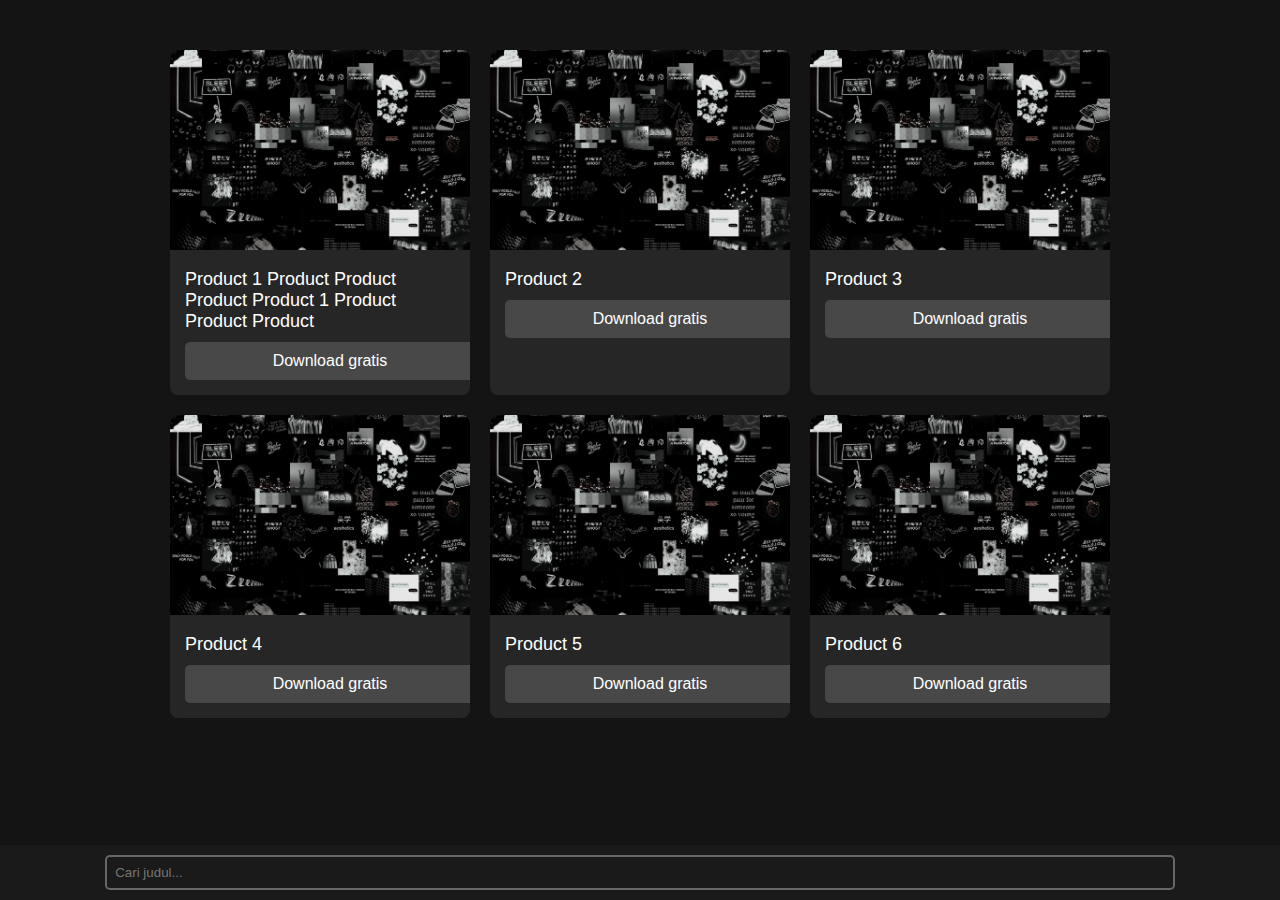
==== index.html @ 6f088c27 "add" ====
<!DOCTYPE html>
<html lang="en">
<head>
    <meta charset="UTF-8">
    <meta name="viewport" content="width=device-width, initial-scale=1.0">
    <link rel="stylesheet" href="assets/css/style.css">
    <title>(Name) Store</title>
</head>
<body>

    <div class="container" id="product-list"></div>

    <div class="search-bar">
        <div class="search-input-container">
            <input type="text" id="search-input" placeholder="Cari judul...">
        </div>
    </div>
    

    <script src="assets/js/content.js"></script>
    <script src="assets/js/redirecttoads.js"></script>
</body>
</html>
---- assets/css/style.css ----
body {
    font-family: Arial, sans-serif;
    margin: 0;
    padding: 0;
    background-color: #141414;
}

.container {
    display: flex;
    flex-wrap: wrap;
    justify-content: center;
    padding: 20px;
    margin-top: 20px;
    margin-bottom: 60px;
}

.card {
    background-color: #42424267;
    border-radius: 8px;
    margin: 10px;
    width: 300px;
    overflow: hidden;
    transition: transform 0.3s ease;
}

.card:hover {
    transform: translateY(-5px);
}

.card img {
    width: 100%;
    height: 200px;
    object-fit: cover;
    border-radius: 8px 8px 0 0;
}

.card-content {
    padding: 15px;
}

.card-title {
    margin: 0;
    font-size: 18px;
    font-weight: normal;
    color: #fff;
}

.btn {
    display: block;
    width: 100%;
    padding: 10px;
    margin-top: 10px;
    background-color: #ffffff28;
    color: #fff;
    text-align: center;
    text-decoration: none;
    border-radius: 5px;
    transition: background-color 0.3s ease;
}


.search-bar {
    position: fixed;
    bottom: 0;
    left: 0;
    width: 100%;
    background-color: #1a1a1a;
    padding-top: 10px;
    padding-bottom: 10px;
}

.search-input-container {
    display: flex;
    justify-content: center; 
    margin: 0;
    padding: 0;
}

#search-input {
    width: calc(100% - 18%);
    padding: 8px;
    border: 2px solid #ffffff55;
    background-color: #1a1a1a;
    color: #fff;
    border-radius: 5px;
    outline: none;
}
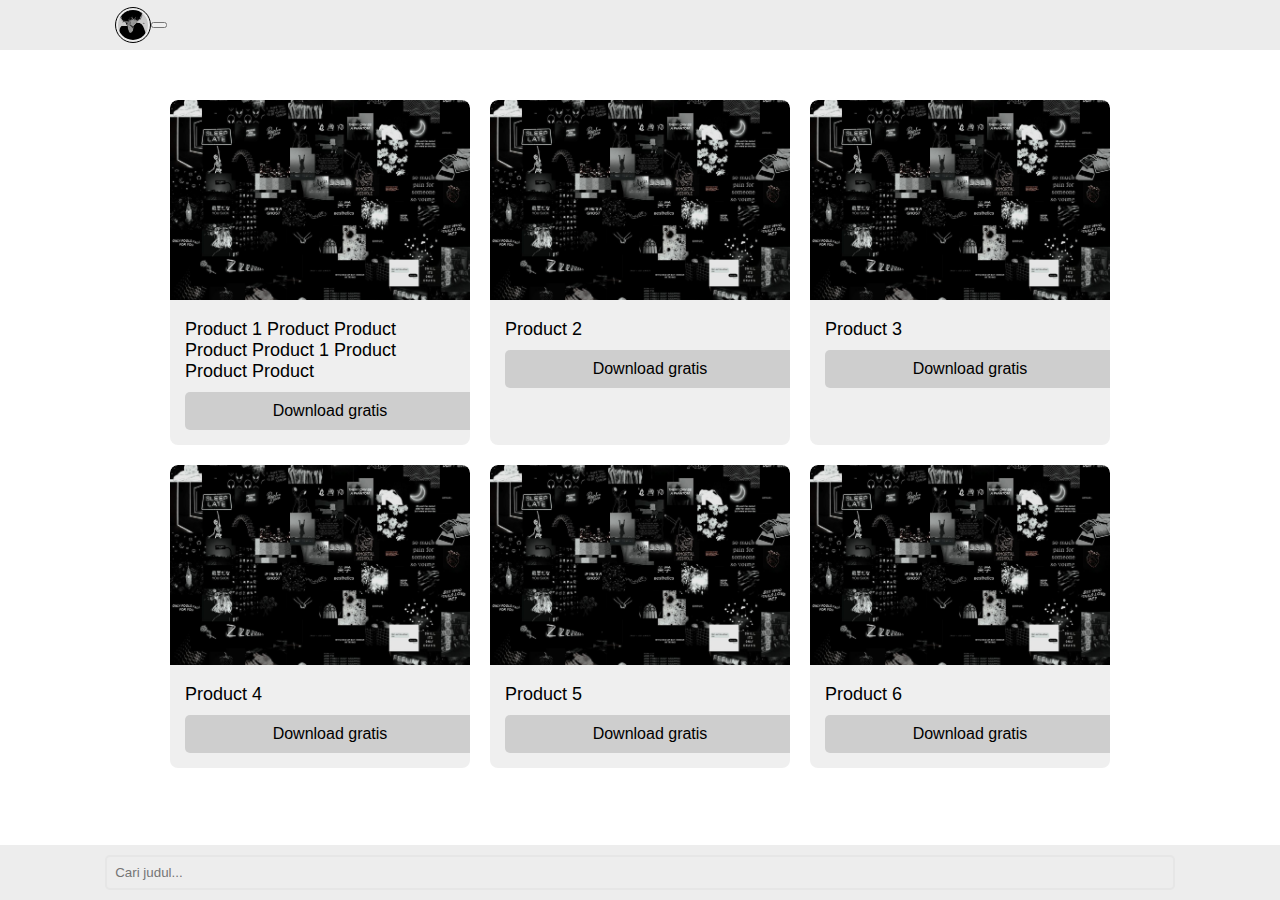
==== commit fa601786: "add" ====
--- a/index.html
+++ b/index.html
@@ -4,9 +4,19 @@
     <meta charset="UTF-8">
     <meta name="viewport" content="width=device-width, initial-scale=1.0">
     <link rel="stylesheet" href="assets/css/style.css">
-    <title>(Name) Store</title>
+    <link rel="stylesheet" href="https://unicons.iconscout.com/release/v4.0.8/css/line.css">
+    <title>Caessar Web Store</title>
 </head>
 <body>
+    <header class="header">
+        <div class="headcontainer">
+            <img src="assets/img/caessar.jpg" alt="Caessar">
+            <button id="toggle-mode" class="mode-toggle">
+                <i id="sun-icon" class="uil uil-sun"></i>
+            </button>
+            
+        </div>
+    </header>
 
     <div class="container" id="product-list"></div>
 
@@ -15,9 +25,8 @@
             <input type="text" id="search-input" placeholder="Cari judul...">
         </div>
     </div>
-    
 
     <script src="assets/js/content.js"></script>
-    <script src="assets/js/redirecttoads.js"></script>
+    <script src="assets/js/main.js"></script>
 </body>
 </html>
--- a/assets/css/style.css
+++ b/assets/css/style.css
@@ -1,8 +1,35 @@
+/* Default style */
 body {
     font-family: Arial, sans-serif;
     margin: 0;
     padding: 0;
-    background-color: #141414;
+    background-color: #ffffff; /* Warna latar belakang utama */
+}
+
+.header {
+    display: flex;
+    justify-content: center;
+    align-items: center;
+    background-color: #ececec; /* Warna latar belakang header */
+    width: 100%;
+    height: 50px;
+    position: sticky;
+    top: 0;
+}
+
+.headcontainer {
+    display: flex;
+    width: calc(100% - 18%);
+    height: 50px;
+    align-items: center;
+}
+
+.header img {
+    width: 30px;
+    height: auto;
+    border-radius: 50%;
+    border: 1px  solid #000000;
+    padding: 2px;
 }
 
 .container {
@@ -15,7 +42,7 @@
 }
 
 .card {
-    background-color: #42424267;
+    background-color: #d8d7d767; /* Warna latar belakang card */
     border-radius: 8px;
     margin: 10px;
     width: 300px;
@@ -42,7 +69,7 @@
     margin: 0;
     font-size: 18px;
     font-weight: normal;
-    color: #fff;
+    color: #000000; /* Warna teks judul card */
 }
 
 .btn {
@@ -50,28 +77,27 @@
     width: 100%;
     padding: 10px;
     margin-top: 10px;
-    background-color: #ffffff28;
-    color: #fff;
+    background-color: #23232328; /* Warna latar belakang tombol */
+    color: #000000; /* Warna teks tombol */
     text-align: center;
     text-decoration: none;
     border-radius: 5px;
     transition: background-color 0.3s ease;
 }
 
-
 .search-bar {
     position: fixed;
     bottom: 0;
     left: 0;
     width: 100%;
-    background-color: #1a1a1a;
+    background-color: #ededed; /* Warna latar belakang search bar */
     padding-top: 10px;
     padding-bottom: 10px;
 }
 
 .search-input-container {
     display: flex;
-    justify-content: center; 
+    justify-content: center;
     margin: 0;
     padding: 0;
 }
@@ -79,9 +105,37 @@
 #search-input {
     width: calc(100% - 18%);
     padding: 8px;
-    border: 2px solid #ffffff55;
-    background-color: #1a1a1a;
-    color: #fff;
+    border: 2px solid #d8d8d855;
+    background-color: #ededed; /* Warna latar belakang input search */
+    color: #00000055; /* Warna teks input search */
     border-radius: 5px;
     outline: none;
 }
+
+/* Dark Mode */
+body.dark-mode {
+    background-color: #000; /* Warna latar belakang utama di dark mode */
+}
+
+.header.dark-mode {
+    background-color: #000; /* Warna latar belakang header di dark mode */
+}
+
+.card.dark-mode {
+    background-color: #fff; /* Warna latar belakang card di dark mode */
+}
+
+.btn.dark-mode {
+    background-color: #fff; /* Warna latar belakang tombol di dark mode */
+    color: #000000; /* Warna teks tombol di dark mode */
+}
+
+.search-bar.dark-mode {
+    background-color: #000; /* Warna latar belakang search bar di dark mode */
+}
+
+#search-input.dark-mode {
+    background-color: #fff; /* Warna latar belakang input search di dark mode */
+    border-color: #000; /* Warna border input search di dark mode */
+    color: #000000; /* Warna teks input search di dark mode */
+}
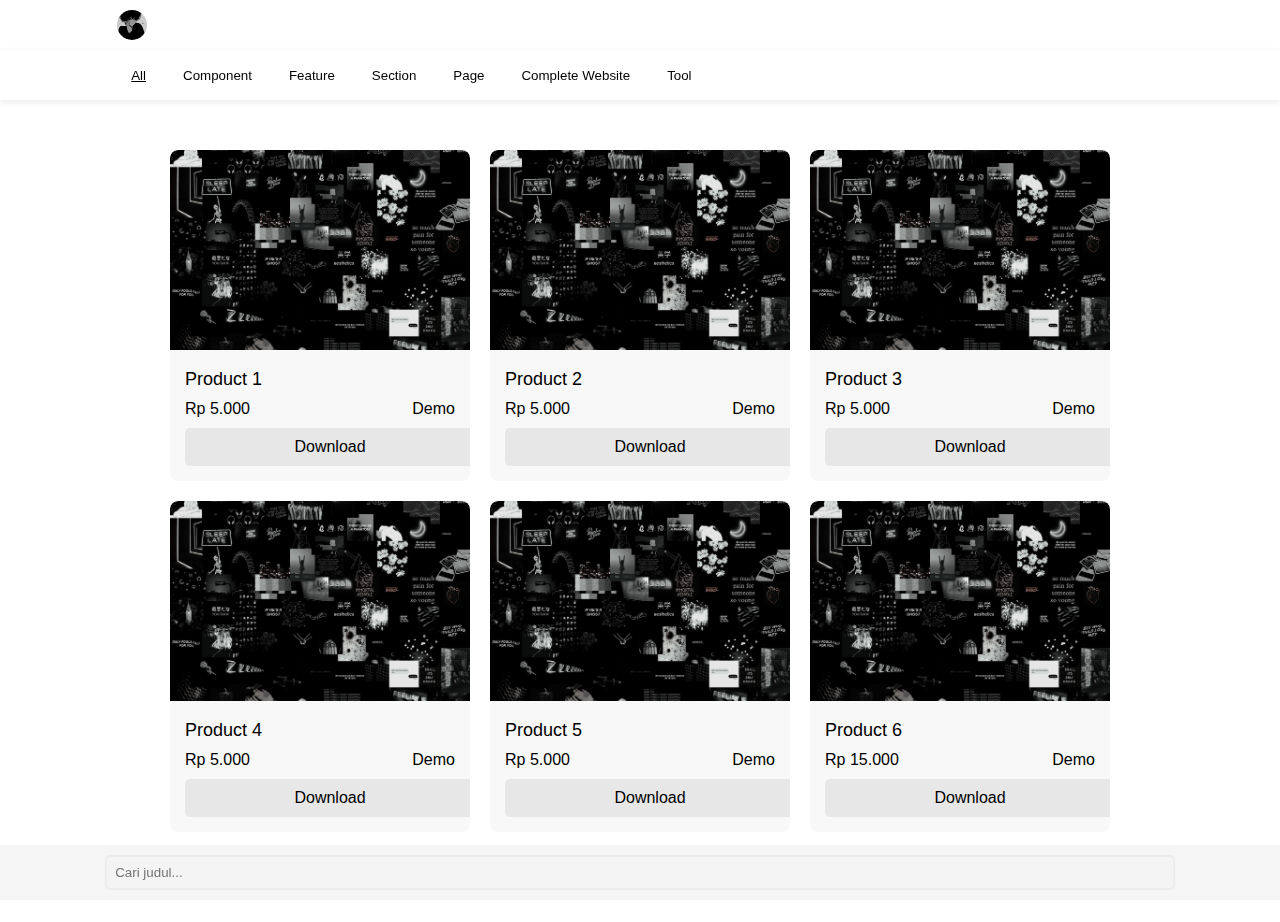
==== commit c1b98426: "add" ====
--- a/index.html
+++ b/index.html
@@ -18,6 +18,21 @@
         </div>
     </header>
 
+    <!-- Tambahkan elemen HTML untuk memilih kategori -->
+    <div class="category-bar">
+            <div class="category-list">
+            <button class="category-btn active" data-category="all">All</button>
+            <button class="category-btn" data-category="component">Component</button>
+            <button class="category-btn" data-category="feature">Feature</button>
+            <button class="category-btn" data-category="section">Section</button>
+            <button class="category-btn" data-category="page">Page</button>
+            <button class="category-btn" data-category="complete-website">Complete Website</button>
+            <button class="category-btn" data-category="tool">Tool</button>
+        </div>
+    </div>
+
+
+
     <div class="container" id="product-list"></div>
 
     <div class="search-bar">
--- a/assets/css/style.css
+++ b/assets/css/style.css
@@ -10,11 +10,12 @@
     display: flex;
     justify-content: center;
     align-items: center;
-    background-color: #ececec; /* Warna latar belakang header */
+    background-color: #ffffffee; /* Warna latar belakang header */
     width: 100%;
     height: 50px;
     position: sticky;
     top: 0;
+    box-shadow: 0 1px 1px rgba(58, 58, 58, 0.049);
 }
 
 .headcontainer {
@@ -22,14 +23,51 @@
     width: calc(100% - 18%);
     height: 50px;
     align-items: center;
+    justify-content: space-between;
 }
 
 .header img {
     width: 30px;
     height: auto;
     border-radius: 50%;
-    border: 1px  solid #000000;
     padding: 2px;
+}
+
+.mode-toggle {
+    border: none;
+    background-color: #ffffff00;
+    font-size: 20px;
+}
+
+.category-bar {
+    display: flex;
+    background-color: #ffffffee;
+    box-shadow: 0 2px 6px rgba(58, 58, 58, 0.1);
+    margin-bottom: 20px;
+    justify-content: center;
+    position: sticky;
+    top: 49px;
+}
+
+.category-list {
+    display: flex;
+    align-items: center;
+    width: calc(100% - 18%);
+    height: 50px;
+    overflow-x: auto;
+    white-space: nowrap;
+}
+
+.category-btn {
+    background-color: #ffffff00;
+    border: none;
+    padding: 8px 16px;
+    margin-right: 5px;
+    cursor: pointer;
+}
+
+.category-btn.active {
+    text-decoration: underline;
 }
 
 .container {
@@ -42,7 +80,7 @@
 }
 
 .card {
-    background-color: #d8d7d767; /* Warna latar belakang card */
+    background-color: #e9e9e953; /* Warna latar belakang card */
     border-radius: 8px;
     margin: 10px;
     width: 300px;
@@ -50,9 +88,6 @@
     transition: transform 0.3s ease;
 }
 
-.card:hover {
-    transform: translateY(-5px);
-}
 
 .card img {
     width: 100%;
@@ -72,12 +107,23 @@
     color: #000000; /* Warna teks judul card */
 }
 
+.product-info {
+    display: flex;
+    justify-content: space-between;
+    margin-top: 10px;
+}
+
+.product-info a {
+    text-decoration: none;
+    color: #000000;
+}
+
 .btn {
     display: block;
     width: 100%;
     padding: 10px;
     margin-top: 10px;
-    background-color: #23232328; /* Warna latar belakang tombol */
+    background-color: #8d8d8d28; /* Warna latar belakang tombol */
     color: #000000; /* Warna teks tombol */
     text-align: center;
     text-decoration: none;
@@ -90,7 +136,7 @@
     bottom: 0;
     left: 0;
     width: 100%;
-    background-color: #ededed; /* Warna latar belakang search bar */
+    background-color: #f4f4f4eb; /* Warna latar belakang search bar */
     padding-top: 10px;
     padding-bottom: 10px;
 }
@@ -106,36 +152,61 @@
     width: calc(100% - 18%);
     padding: 8px;
     border: 2px solid #d8d8d855;
-    background-color: #ededed; /* Warna latar belakang input search */
-    color: #00000055; /* Warna teks input search */
+    background-color: #f4f4f4eb; /* Warna latar belakang input search */
+    color: #000000b0; /* Warna teks input search */
     border-radius: 5px;
     outline: none;
 }
 
 /* Dark Mode */
-body.dark-mode {
-    background-color: #000; /* Warna latar belakang utama di dark mode */
-}
-
-.header.dark-mode {
-    background-color: #000; /* Warna latar belakang header di dark mode */
-}
-
-.card.dark-mode {
-    background-color: #fff; /* Warna latar belakang card di dark mode */
-}
-
-.btn.dark-mode {
-    background-color: #fff; /* Warna latar belakang tombol di dark mode */
-    color: #000000; /* Warna teks tombol di dark mode */
-}
-
-.search-bar.dark-mode {
-    background-color: #000; /* Warna latar belakang search bar di dark mode */
-}
-
-#search-input.dark-mode {
-    background-color: #fff; /* Warna latar belakang input search di dark mode */
-    border-color: #000; /* Warna border input search di dark mode */
-    color: #000000; /* Warna teks input search di dark mode */
-}
+body.dark-mode  {
+    background-color: #222222; /* Warna latar belakang utama di dark mode */
+}
+
+.dark-mode .header {
+    background-color: #222222ee; /* Warna latar belakang header di dark mode */
+    box-shadow: 0 1px 1px rgba(0, 0, 0, 0.074);
+}
+
+
+.dark-mode .mode-toggle {
+    color: #919191;
+}
+
+.dark-mode .category-bar {
+    background-color: #222222ee;
+    box-shadow: 0 2px 6px rgba(0, 0, 0, 0.208);
+
+}
+
+.dark-mode .category-btn {
+    color: #919191;
+}
+
+.dark-mode .card {
+    background-color: #55555536; /* Warna latar belakang card di dark mode */
+    color: #ffffff;
+}
+
+.dark-mode .card-title {
+    color: #ffffff; /* Warna teks judul card */
+}
+
+.dark-mode .product-info a {
+    color: #ffffff; /* Ganti warna teks sesuai kebutuhan Anda dalam mode gelap */
+}
+
+.dark-mode .btn {
+    background-color: #5a5a5a88; /* Warna latar belakang tombol di dark mode */
+    color: #ffffff; /* Warna teks tombol di dark mode */
+}
+
+.dark-mode .search-bar {
+    background-color: #222222e9; /* Warna latar belakang search bar di dark mode */
+}
+
+.dark-mode #search-input {
+    background-color: #222222e9; /* Warna latar belakang input search di dark mode */
+    border-color: #6a6a6a; /* Warna border input search di dark mode */
+    color: #969696; /* Warna teks input search di dark mode */
+}
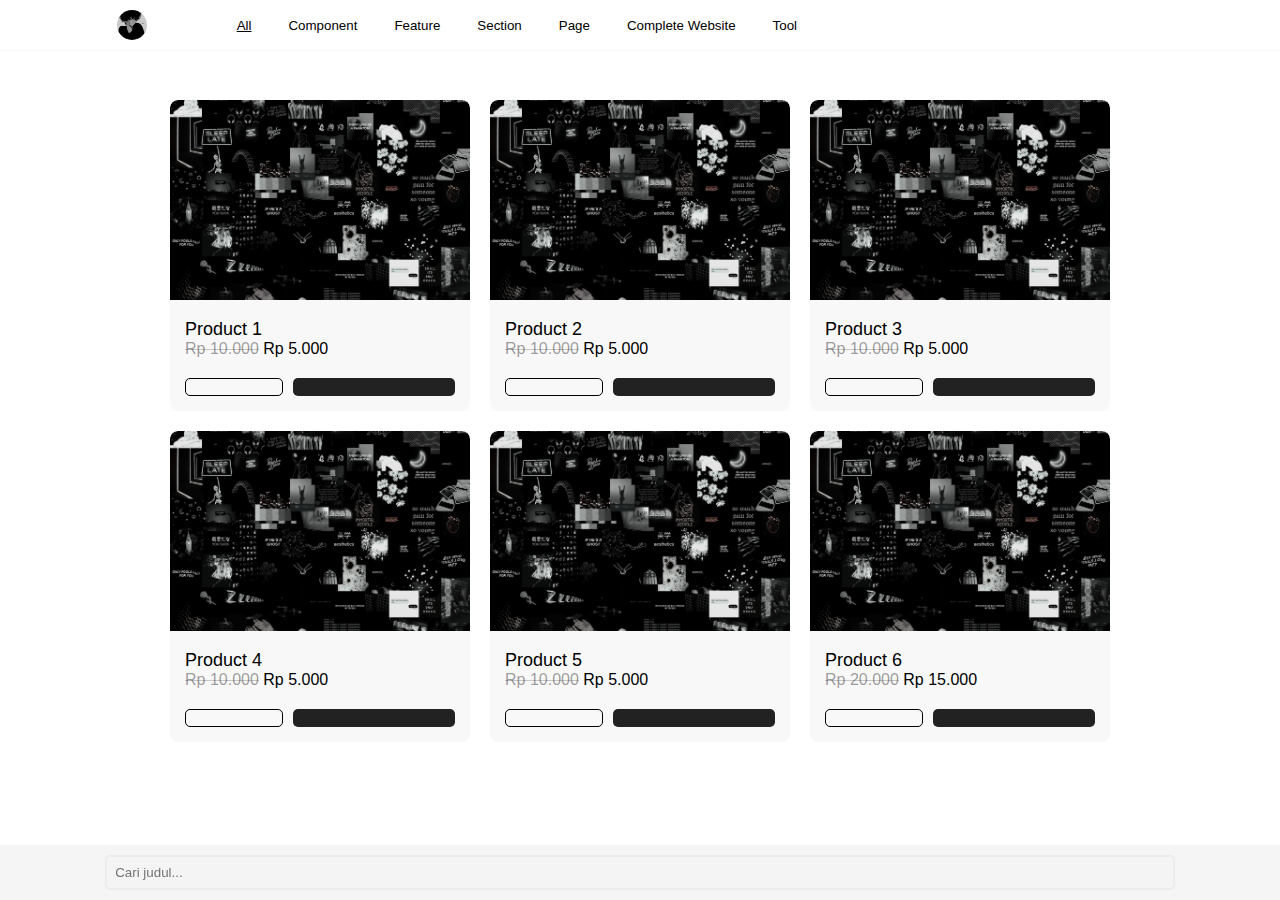
==== commit 77d30223: "add" ====
--- a/index.html
+++ b/index.html
@@ -11,6 +11,20 @@
     <header class="header">
         <div class="headcontainer">
             <img src="assets/img/caessar.jpg" alt="Caessar">
+
+            <!-- Tambahkan elemen HTML untuk memilih kategori -->
+                <div class="category-list">
+                    <button class="category-btn active" data-category="all">All</button>
+                    <button class="category-btn" data-category="component">Component</button>
+                    <button class="category-btn" data-category="feature">Feature</button>
+                    <button class="category-btn" data-category="section">Section</button>
+                    <button class="category-btn" data-category="page">Page</button>
+                    <button class="category-btn" data-category="complete-website">Complete Website</button>
+                    <button class="category-btn" data-category="tool">Tool</button>
+                </div>
+
+
+
             <button id="toggle-mode" class="mode-toggle">
                 <i id="sun-icon" class="uil uil-sun"></i>
             </button>
@@ -18,18 +32,7 @@
         </div>
     </header>
 
-    <!-- Tambahkan elemen HTML untuk memilih kategori -->
-    <div class="category-bar">
-            <div class="category-list">
-            <button class="category-btn active" data-category="all">All</button>
-            <button class="category-btn" data-category="component">Component</button>
-            <button class="category-btn" data-category="feature">Feature</button>
-            <button class="category-btn" data-category="section">Section</button>
-            <button class="category-btn" data-category="page">Page</button>
-            <button class="category-btn" data-category="complete-website">Complete Website</button>
-            <button class="category-btn" data-category="tool">Tool</button>
-        </div>
-    </div>
+    
 
 
 
--- a/assets/css/style.css
+++ b/assets/css/style.css
@@ -107,28 +107,47 @@
     color: #000000; /* Warna teks judul card */
 }
 
-.product-info {
+.price .real-price {
+    text-decoration: line-through;
+    text-decoration-color: #00000032;
+    color: #00000065;
+}
+
+.product-btn {
     display: flex;
     justify-content: space-between;
     margin-top: 10px;
-}
-
-.product-info a {
+    gap: 10px;
+}
+
+.product-btn a {
     text-decoration: none;
-    color: #000000;
-}
+}
+
+.product-btn a i {
+    font-weight: bolder;
+    font-size: 20px;
+}
+
 
 .btn {
     display: block;
-    width: 100%;
-    padding: 10px;
+    width: 90%;
+    padding: 8px;
     margin-top: 10px;
-    background-color: #8d8d8d28; /* Warna latar belakang tombol */
-    color: #000000; /* Warna teks tombol */
+    background-color: #222222; /* Warna latar belakang tombol */
+    color: #ffffff; /* Warna teks tombol */
     text-align: center;
     text-decoration: none;
     border-radius: 5px;
     transition: background-color 0.3s ease;
+}
+
+.demo-link {
+    background-color: #00000000;
+    border: 1.8px solid #000000;
+    color: #000000;
+    max-width: 80px;
 }
 
 .search-bar {
@@ -192,13 +211,20 @@
     color: #ffffff; /* Warna teks judul card */
 }
 
-.dark-mode .product-info a {
-    color: #ffffff; /* Ganti warna teks sesuai kebutuhan Anda dalam mode gelap */
+.dark-mode .price .real-price {
+    color: #ffffff4c;
+    text-decoration-color: #ffffff32;
 }
 
 .dark-mode .btn {
-    background-color: #5a5a5a88; /* Warna latar belakang tombol di dark mode */
-    color: #ffffff; /* Warna teks tombol di dark mode */
+    background-color: #969696; /* Warna latar belakang tombol di dark mode */
+    color: #222222; /* Warna teks tombol di dark mode */
+}
+
+.dark-mode .demo-link {
+    background-color: #00000000;
+    color: #969696;
+    border: 2px solid #969696;
 }
 
 .dark-mode .search-bar {
